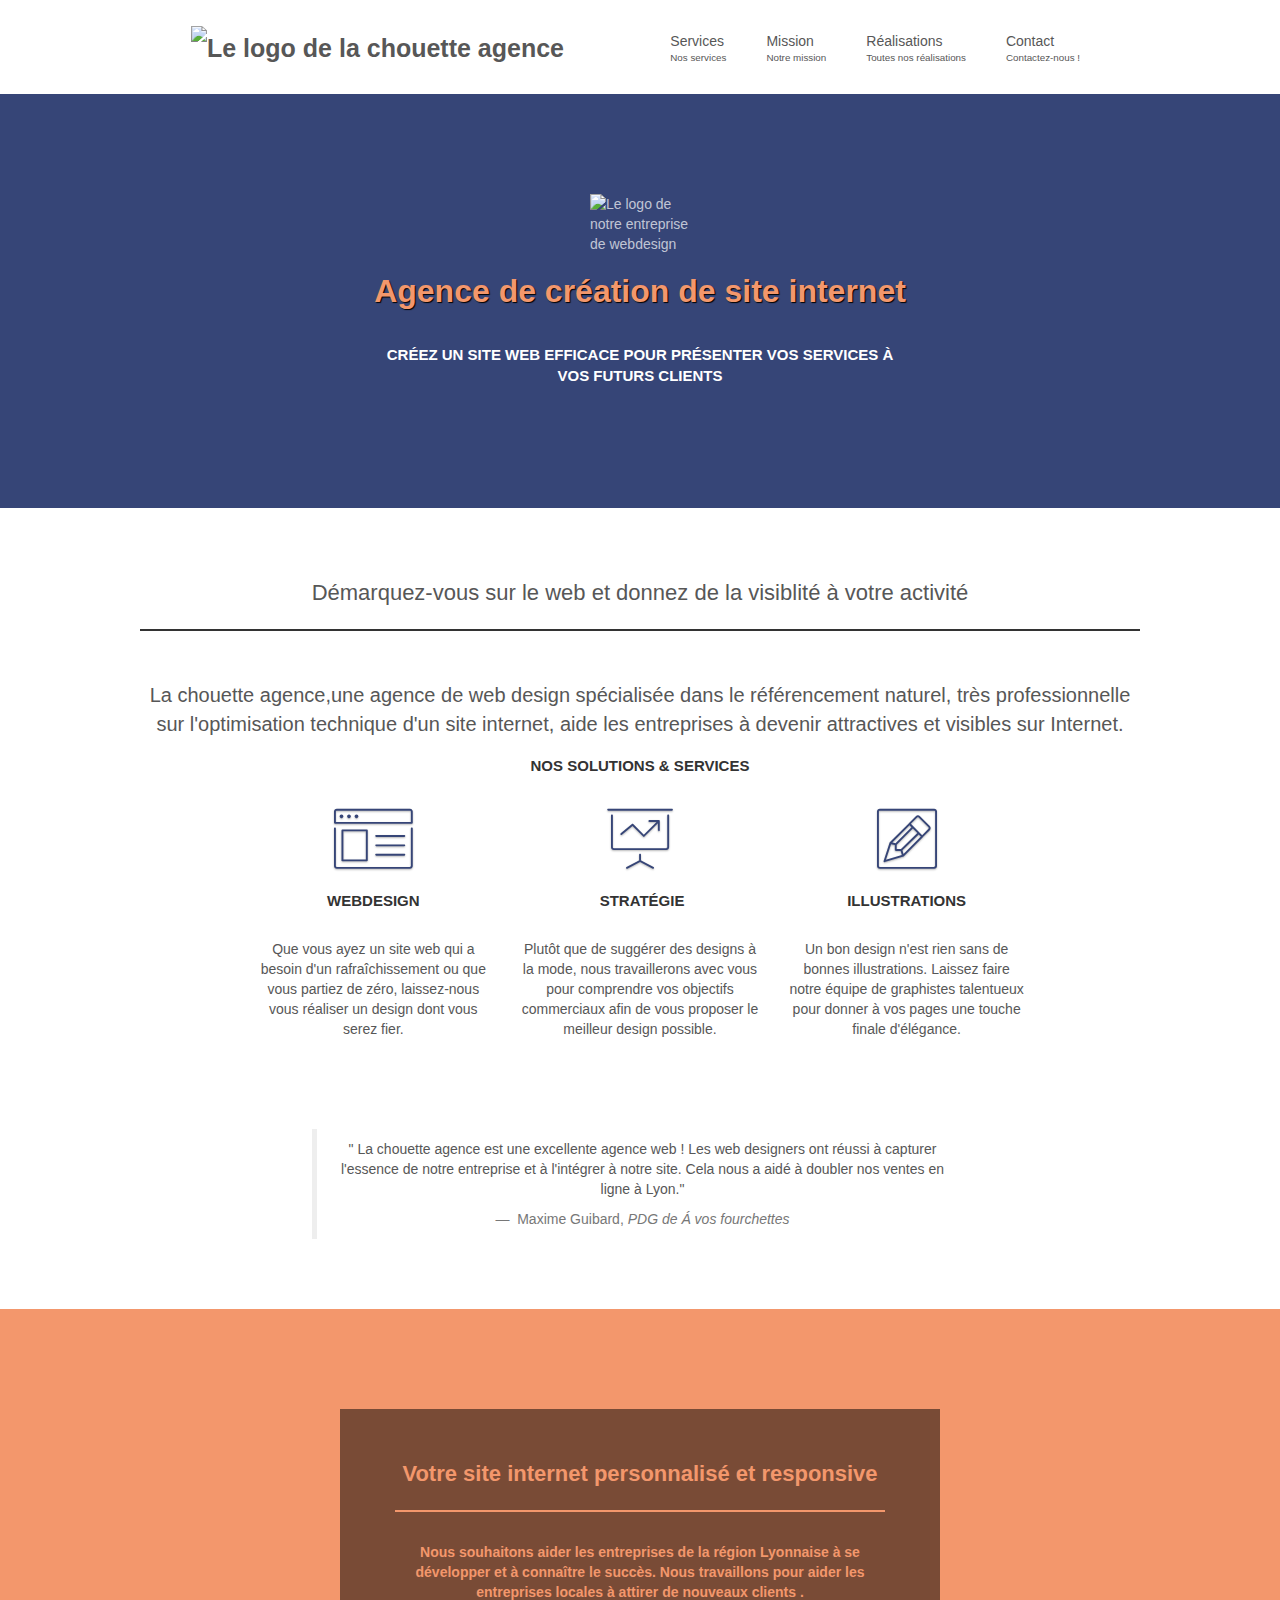
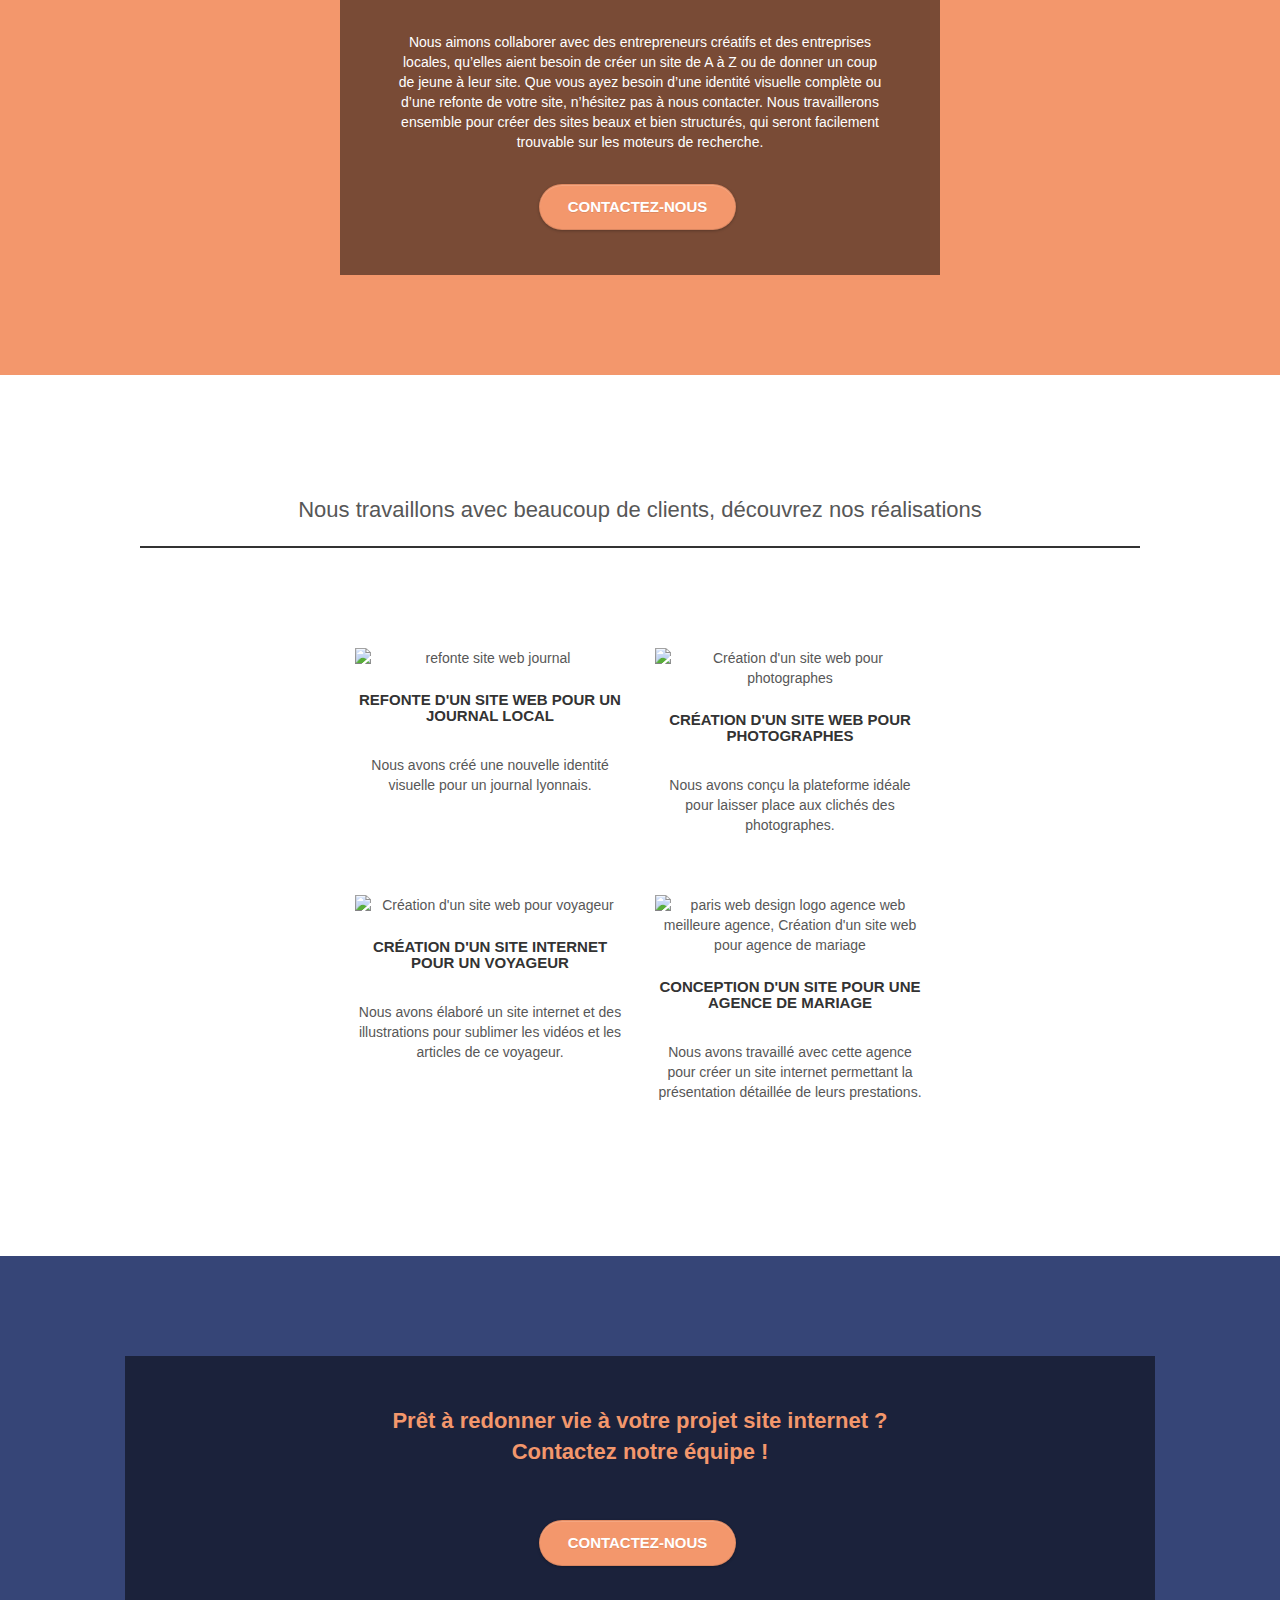
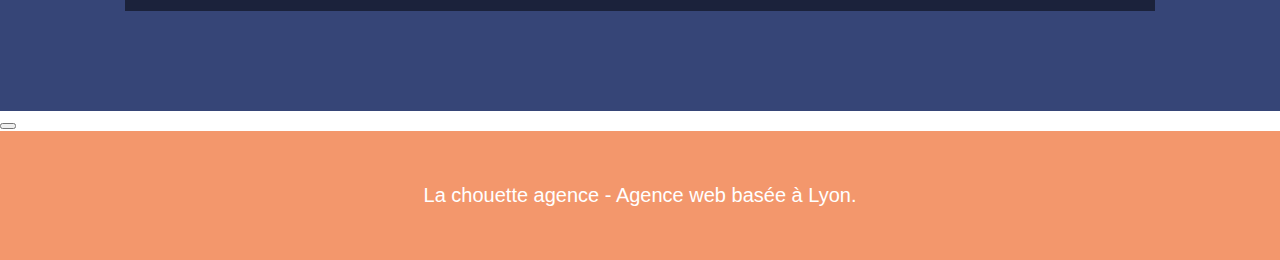
==== index.html @ d7f90625 "cache-controle" ====
<!doctype html>
<html lang="fr">

<head>
    <meta charset="utf-8">
    <meta name="keywords" lang="fr" content="agence webdesign Lyon, seo, entreprise web design, créateur, se démarquer, web design, création d'un site, référencer un site, agence web design, agence web à Lyon, référencement naturel, refonte, entreprise site internet, web designer Lyon, visibilité site web, être attractif, site internet, agence ux design lyon, agence ux, entreprise de web design lyon">
    <meta name="description" content="La chouette agence :Agence de web design à Lyon vous accompagne dans votre stratégie de Conception de site web repsonsive">
    <meta name="viewport" content="width=device-width, initial-scale=1.0, shrink-to-fit=no">
    <meta property="og:title" content="La chouette agence : Agence de web design à Lyon">
    <meta name="robots" content="index,follow">
    <meta name="Googlebot" content="index,follow">
    <meta name="google" content="nositelinkssearchbox">
    <meta http-equiv="last-modified" content="Sun, 10 Feb 2013 14:00:46 GMT " />
    <meta http-equiv="cache-control" content="Private" />
    <meta http-equiv="Expires" content="600" />

    <title>La chouette agence: agence digitale web et internet à Lyon</title>
    <link href="https://fonts.googleapis.com/css?family=Roboto:400,700&display=swap" rel="stylesheet">
    <link rel=”canonical” href="https://momod92.github.io/Chouette-Agence/">
    <link rel="shortcut icon" type="image/png" href="favicon.jpg">
    <link rel="stylesheet" type="text/css" href="./css/bootstrap.min.css">
    <link rel="stylesheet" type="text/css" href="./css/style.min.css">

    <!--<link rel="stylesheet" type="text/css" href="./css/font-awesome.min.css">-->

    <link rel="stylesheet" type="text/css" href="./css/et-line.min.css">


    <script src="https://kit.fontawesome.com/f785a36f23.js" crossorigin="anonymous"></script>
    <script src="./js/jquery-2.1.0.min.js" defer></script>
    <script src="./js/bootstrap.min.js" defer></script>
    <script src="./js/jquery.touchSwipe.min.js" defer></script>
    <script src="./js/blocs.min.js" defer></script>
    <script src="./js/gmaps.min.js" defer></script>





    <!-- Analytics -->

    <!-- Analytics END -->

</head>

<body>
    <!-- Principal conteneur -->
    <div class="page-container">

        <!-- HEADER -->

        <header class="container bloc bgc-white l-bloc bloc-sm">
            <nav class="navbar row">
                <div class="navbar-header">
                    <a class="navbar-brand" href="index.html"><img itemprop="logo" src="img/la-chouette-agence.webp" alt="Le logo de la chouette agence" height="40"></a>
                    <button id="nav-toggle" type="button" class="ui-navbar-toggle navbar-toggle" data-toggle="collapse" data-target=".navbar-1">
                            <span class="sr-only">Toggle navigation</span>
                            <span class="icon-bar"></span>
                            <span class="icon-bar"></span>
                            <span class="icon-bar"></span>
                        </button>
                </div>
                <div class="collapse navbar-collapse navbar-1 special-dropdown-nav">
                    <div id="nav-bar" class="site-navigation nav navbar-nav">
                        <a href="#bloc-2-services" title="Les prestations de notre entreprise de webdesign">
                            <div class="icone">
                                <i class="fas fa-project-diagram"></i>
                            </div>
                            <div class="texte">
                                Services
                                <span>Nos services</span>
                            </div>
                        </a>
                        <a href="#bloc-3-what-i-do" title="Notre principale Objectif">
                            <div class="icone">
                                <i class="fas fa-globe"></i>
                            </div>
                            <div class="texte">
                                Mission
                                <span>Notre mission</span>
                            </div>
                        </a>
                        <a href="#bloc-4-portfolio" title="Les compétences de la chouette agence">
                            <div class="icone">
                                <i class="fas fa-brush"></i>
                            </div>
                            <div class="texte">
                                Réalisations
                                <span>Toutes nos réalisations</span>
                            </div>
                        </a>
                        <a href="contact.html" title="Nous contactez">
                            <div class="icone">
                                <i class="fas fa-id-card"></i>
                            </div>
                            <div class="texte">
                                Contact
                                <span>Contactez-nous !</span>

                            </div>
                        </a>
                    </div>
                </div>
            </nav>
        </header>

        <!-- HEADER END -->

        <main>
            <!-- bloc-1-presentation -->
            <section class="bloc bgc-dark-slate-blue bg-banniere d-bloc bg-t-edge bloc-bg-texture texture-paper b-parallax" id="bloc-1-hero">
                <div class="container bloc-lg">
                    <div class="row tight-width-whitespace">
                        <div class="col-sm-12">
                            <img src="img/logo.webp" class="center-block image-resize-mode" width="100" alt="Le logo de notre entreprise de webdesign" />
                            <h1 class="text-center hero-bloc-text tc-white ">
                                Agence de création de site internet
                            </h1>
                            <div class="text-center">
                                <p class="cta-hero">créez un site web efficace pour présenter vos services à vos futurs clients</p>
                            </div>
                        </div>
                    </div>
                </div>
            </section>
            <!-- bloc-1-presentation END -->

            <!-- bloc-2-services -->
            <section class="bloc bgc-white l-bloc" id="bloc-2-services">
                <div class="container bloc-md">
                    <header class="row">
                        <div class="col-sm-12 text-center">
                            <h2 class="title title-fw">Démarquez-vous sur le web et donnez de la visiblité à votre activité</h2>
                            <p class="bloc-p-def">La chouette agence,une agence de web design spécialisée dans le référencement naturel, très professionnelle sur l'optimisation technique d'un site internet, aide les entreprises à devenir attractives et visibles sur Internet.</p>
                            <h3>Nos solutions & services</h3>
                        </div>
                    </header>

                    <div class="row voffset-lg med-width-whitespace">
                        <article class="col-sm-4">
                            <div class="text-center">
                                <span class="et-icon-browser sm-shadow icon-dark-slate-blue icons icon-lg"></span>
                            </div>
                            <h3 class="mg-md text-center">
                                webdesign
                            </h3>
                            <p class="text-center ">
                                Que vous ayez un site web qui a besoin d'un rafraîchissement ou que vous partiez de zéro, laissez-nous vous réaliser un design dont vous serez fier.
                            </p>
                        </article>
                        <article class="col-sm-4">
                            <div class="text-center">
                                <span class="et-icon-presentation sm-shadow icon-dark-slate-blue icons icon-lg"></span>
                            </div>
                            <h3 class="mg-md text-center">
                                &nbsp;Stratégie
                            </h3>
                            <p class="text-center ">
                                Plutôt que de suggérer des designs à la mode, nous travaillerons avec vous pour comprendre vos objectifs commerciaux afin de vous proposer le meilleur design possible.<br>
                            </p>
                        </article>
                        <article class="col-sm-4">
                            <div class="text-center">
                                <span class="et-icon-edit sm-shadow icon-dark-slate-blue icons icon-lg"></span>
                            </div>
                            <h3 class="mg-md text-center">
                                Illustrations
                            </h3>
                            <p class="text-center ">
                                Un bon design n'est rien sans de bonnes illustrations. Laissez faire notre équipe de graphistes talentueux pour donner à vos pages une touche finale d'élégance.
                            </p>
                        </article>
                    </div>
                    <div class="row voffset-lg voffset">
                        <div class="col-xs-12 col-md-8 col-md-offset-2 text-center">
                            <blockquote class="blockquote">
                                <p>" La chouette agence est une excellente agence web ! Les web designers ont réussi à capturer l'essence de notre entreprise et à l'intégrer à notre site. Cela nous a aidé à doubler nos ventes en ligne à Lyon."</p>
                                <footer class="blockquote-footer">
                                    Maxime Guibard, <cite>PDG de Á vos fourchettes</cite>
                                </footer>
                            </blockquote>
                        </div>
                    </div>
                </div>
            </section>
            <!-- bloc-2-services END -->

            <!-- bloc-3-what-i-do -->
            <section class="bloc tc-white bgc-atomic-tangerine bg-presentation d-bloc bloc-bg-texture texture-paper b-parallax" id="bloc-3-what-i-do">
                <div class="container bloc-lg">
                    <div class="row tight-width-whitespace black-background">
                        <div class="col-sm-12">
                            <h2 class="mg-md text-center tc-white title title-fb">
                                Votre site internet personnalisé et responsive
                            </h2>
                            <p class="mg-md text-center tc-white">
                                Nous souhaitons aider les entreprises de la région Lyonnaise à se développer et à connaître le succès. Nous travaillons pour aider les entreprises locales à attirer de nouveaux clients .<br>
                            </p>
                            <p class="text-center white">
                                Nous aimons collaborer avec des entrepreneurs créatifs et des entreprises locales, qu’elles aient besoin de créer un site de A à Z ou de donner un coup de jeune à leur site. Que vous ayez besoin d’une identité visuelle complète ou d’une refonte de votre
                                site, n’hésitez pas à nous contacter. Nous travaillerons ensemble pour créer des sites beaux et bien structurés, qui seront facilement trouvable sur les moteurs de recherche.
                            </p>
                            <div class="text-center">
                                <a href="contact.html" class="btn btn-lg btn-clean btn-rd cta-hero btn-atomic-tangerine">Contactez-nous</a>
                            </div>
                        </div>
                    </div>
                </div>
            </section>
            <!-- bloc-3-what-i-do END -->

            <!-- bloc-4-portfolio -->
            <section class="bloc bgc-white bg-lines-h2-bg bg-repeat l-bloc" id="bloc-4-portfolio">
                <div class="container bloc-lg">
                    <header class="row">
                        <div class=" col-sm-12 text-center">
                            <h2 class="title title-fw">Nous travaillons avec beaucoup de clients, découvrez nos réalisations</h2>
                        </div>
                    </header>
                    <div class="row tight-width-whitespace portfolio-row">
                        <div class="col-sm-6">
                            <a href="#" data-lightbox="img/site-pour-un-journal-local.webp" data-gallery-id="gallery-1" data-caption="Refonte d'un site web pour un journal local" data-frame="snapshot-lb"><img src="img/site-pour-un-journal-local.webp" alt="refonte site web journal" class="img-responsive portfolio-thumb" /></a>
                            <h3 class="mg-md text-center">
                                Refonte d'un site web pour un journal local
                            </h3>
                            <p class="text-center">
                                Nous avons créé une nouvelle identité visuelle pour un journal lyonnais.
                            </p>
                        </div>
                        <div class="col-sm-6">
                            <a href="#" data-lightbox="img/site-pour-photographes.webp" data-gallery-id="gallery-1" data-caption="Création d'un site web pour photographes" data-frame="snapshot-lb"><img src="img/site-pour-photographes.webp" class="img-responsive portfolio-thumb" alt="Création d'un site web pour photographes" /></a>
                            <h3 class="mg-md text-center">
                                Création d'un site web pour photographes
                            </h3>
                            <p class="text-center">
                                Nous avons conçu la plateforme idéale pour laisser place aux clichés des photographes.
                            </p>
                        </div>
                    </div>
                    <div class="row tight-width-whitespace portfolio-row">
                        <div class="col-sm-6">
                            <a href="#" data-lightbox="img/site-pour-voyageur.webp" data-gallery-id="gallery-1" data-caption="Création d'un site internet pour un voyageur" data-frame="snapshot-lb"><img src="img/site-pour-voyageur.webp" class="img-responsive portfolio-thumb" alt="Création d'un site web pour voyageur" /></a>
                            <h3 class="mg-md text-center">
                                Création d'un site internet pour un voyageur
                            </h3>
                            <p class="text-center">
                                Nous avons élaboré un site internet et des illustrations pour sublimer les vidéos et les articles de ce voyageur.
                            </p>
                        </div>
                        <div class="col-sm-6">
                            <a href="#" data-lightbox="img/site-pour-une-agence-de-mariage.webp" data-gallery-id="gallery-1" data-caption="Conception d'un site pour une agence de mariage" data-frame="snapshot-lb"><img src="img/site-pour-une-agence-de-mariage.webp" class="img-responsive portfolio-thumb" alt="paris web design logo agence web meilleure agence, Création d'un site web pour agence de mariage" /></a>
                            <h3 class="mg-md text-center">
                                Conception d'un site pour une agence de mariage
                            </h3>
                            <p class="text-center">
                                Nous avons travaillé avec cette agence pour créer un site internet permettant la présentation détaillée de leurs prestations.
                            </p>
                        </div>
                    </div>
                </div>
            </section>
            <!-- bloc-4-portfolio END -->

            <!-- bloc-5-cta -->
            <section class="bloc bgc-dark-slate-blue bg-banniere d-bloc bloc-bg-texture texture-paper" id="bloc-5-cta">
                <div class="container bloc-lg">
                    <div class="row black-background">
                        <h2 class="mg-md text-center tc-white">
                            Prêt à redonner vie à votre projet site internet ?<br>Contactez notre équipe !
                        </h2>
                        <div class="col-sm-12 text-center">
                            <a href="contact.html" class="btn btn-atomic-tangerine btn-clean btn-rd btn-lg cta-hero">Contactez-nous</a>
                        </div>
                    </div>
                </div>
            </section>
            <!-- bloc-5-cta END -->

        </main>
        <!-- ScrollToTop Button -->
        <button aria-label="Top">
            <a class="bloc-button btn btn-d scrollToTop" onclick="scrollToTarget('1')"><span class="fa fa-chevron-up"></span></a>
        </button>
        <!-- ScrollToTop Button END-->
        <!-- Footer - bloc-8 -->

        <footer class="bloc bgc-atomic-tangerine d-bloc" id="footer">
            <div class="container bloc-sm ">
                <div class="row ">
                    <div class="col-sm-12">
                        <p class="text-center title-ft white">
                            La chouette agence - Agence web basée à Lyon.<br>
                        </p>
                        <div class="row row-no-gutters social">
                            <div class="col-xs-3">
                                <div class="text-center">
                                    <a class="social" href="index.html"><span class="fa fa-twitter icon-md"></span></a>
                                </div>
                            </div>
                            <div class="col-xs-3">
                                <div class="text-center">
                                    <a class="social" href="index.html"><span class="fa fa-facebook icon-md"></span></a>
                                </div>
                            </div>
                            <div class="col-xs-3">
                                <div class="text-center">
                                    <a class="social" href="index.html"><span class="fa fa-dribbble icon-md"></span></a>
                                </div>
                            </div>
                            <div class="col-xs-3">
                                <div class="text-center">
                                    <a class="social" href="index.html"><span class="fa fa-instagram icon-md"></span></a>
                                </div>
                            </div>
                        </div>
                    </div>
                </div>
            </div>
        </footer>
        <!-- Footer - bloc-8 END -->

    </div>
    <!-- Principal conteneur END -->
</body>

</html>
---- css/style.min.css ----
@font-face {
    font-family: et-line;
    src: url(fonts/et-line.eot);
    src: url(fonts/et-line.eot?#iefix) format('embedded-opentype'), url(fonts/et-line.woff) format('woff'), url(fonts/et-line.ttf) format('truetype'), url(fonts/et-line.svg#et-line) format('svg');
    font-weight: 400;
    font-style: normal;
    font-display: swap;
}

.et-icon-browser,
.et-icon-presentation,
.et-icon-edit {
    font-family: et-line;
    font-style: normal;
    font-weight: 400;
    font-variant: normal;
    text-transform: none;
    line-height: 1;
    -webkit-font-smoothing: antialiased;
    -moz-osx-font-smoothing: grayscale;
    display: inline-block
}

.et-icon-browser:before {
    content: "\e00c"
}

.et-icon-presentation:before {
    content: "\e00e"
}

.et-icon-edit:before {
    content: "\e01c"
}

body {
    margin: 0;
    padding: 0;
    background: #FFF;
    overflow-x: hidden;
    -webkit-font-smoothing: antialiased;
    -moz-osx-font-smoothing: grayscale
}

a,
button {
    transition: all .3s ease-in-out;
    outline: none!important
}

a:hover {
    text-decoration: none;
    cursor: pointer
}

#nav-bar {
    display: flex;
    flex-wrap: wrap
}

#nav-bar a {
    display: flex;
    flex: 1 0 auto;
    padding: 10px;
    color: #000
}

#nav-bar a:hover {
    border-bottom: 2px solid #000;
    color: #FFF
}

.icone {
    font-size: 1.2em;
    align-self: flex-start
}

.texte {
    margin: 0 10px
}

.texte span {
    display: block;
    font-size: .7em
}

#page-loading-blocs-notifaction {
    position: fixed;
    top: 0;
    bottom: 0;
    width: 100%;
    z-index: 100000;
    background: #fff url("img/pageload-spinner.gif") no-repeat center center
}

.bloc {
    width: 100%;
    clear: both;
    background: 50% 50% no-repeat;
    padding: 0 50px;
    -webkit-background-size: cover;
    -moz-background-size: cover;
    -o-background-size: cover;
    background-size: cover;
    position: relative
}

.bloc .container {
    padding-left: 0;
    padding-right: 0
}

.bloc-lg {
    padding: 100px 50px
}

.bloc-md {
    padding: 50px
}

.bloc-sm {
    padding: 20px 50px
}

.bg-center,
.bg-l-edge,
.bg-r-edge,
.bg-t-edge,
.bg-b-edge,
.bg-tl-edge,
.bg-bl-edge,
.bg-tr-edge,
.bg-br-edge,
.bg-repeat {
    -webkit-background-size: auto!important;
    -moz-background-size: auto!important;
    -o-background-size: auto!important;
    background-size: auto!important
}

.bg-repeat {
    background: repeat
}

.bg-t-edge {
    background: top no-repeat
}

.bloc-bg-texture::before {
    content: "";
    background-size: 2px 2px;
    position: absolute;
    top: 0;
    bottom: 0;
    left: 0;
    right: 0
}

.texture-paper::before {
    background: url("../img/texture-paper.webp");
    background-size: 280px 280px
}

.b-parallax {
    background-attachment: fixed
}

.d-bloc {
    color: rgba(255, 255, 255, .7)
}

.d-bloc button:hover {
    color: rgba(255, 255, 255, .9)
}

.d-bloc .icon-round,
.d-bloc .icon-square,
.d-bloc .icon-rounded,
.d-bloc .icon-semi-rounded-a,
.d-bloc .icon-semi-rounded-b {
    border-color: rgba(255, 255, 255, .9)
}

.d-bloc .divider-h span {
    border-color: rgba(255, 255, 255, .2)
}

.d-bloc .a-btn,
.d-bloc .navbar a,
.d-bloc .navbar-brand,
.d-bloc a .icon-sm,
.d-bloc a .icon-md,
.d-bloc a .icon-lg,
.d-bloc a .icon-xl,
.d-bloc h1 a,
.d-bloc h2 a,
.d-bloc h3 a,
.d-bloc h4 a,
.d-bloc h5 a,
.d-bloc h6 a,
.d-bloc p a {
    color: rgba(255, 255, 255, .6)
}

.d-bloc .a-btn:hover,
.d-bloc .navbar a:hover,
.d-bloc .navbar-brand:hover,
.d-bloc a:hover .icon-sm,
.d-bloc a:hover .icon-md,
.d-bloc a:hover .icon-lg,
.d-bloc a:hover .icon-xl,
.d-bloc h1 a:hover,
.d-bloc h2 a:hover,
.d-bloc h3 a:hover,
.d-bloc h4 a:hover,
.d-bloc h5 a:hover,
.d-bloc h6 a:hover,
.d-bloc p a:hover {
    color: rgba(255, 255, 255, 1)
}

.d-bloc .navbar-toggle .icon-bar {
    background: rgba(255, 255, 255, 1)
}

.d-bloc .btn-wire,
.d-bloc .btn-wire:hover {
    color: rgba(255, 255, 255, 1);
    border-color: rgba(255, 255, 255, 1)
}

.d-bloc .panel {
    color: rgba(0, 0, 0, .5)
}

.d-bloc .panel button:hover {
    color: rgba(0, 0, 0, .7)
}

.d-bloc .panel icon {
    border-color: rgba(0, 0, 0, .7)
}

.d-bloc .panel .divider-h span {
    border-color: rgba(0, 0, 0, .1)
}

.d-bloc .panel .a-btn {
    color: rgba(0, 0, 0, .6)
}

.d-bloc .panel .a-btn:hover {
    color: rgba(0, 0, 0, 1)
}

.d-bloc .panel .btn-wire,
.d-bloc .panel .btn-wire:hover {
    color: rgba(0, 0, 0, .7);
    border-color: rgba(0, 0, 0, .3)
}

.d-bloc .panel,
.l-bloc {
    color: rgba(0, 0, 0, .5)
}

.d-bloc .panel button:hover,
.l-bloc button:hover {
    color: rgba(0, 0, 0, .7)
}

.l-bloc .icon-round,
.l-bloc .icon-square,
.l-bloc .icon-rounded,
.l-bloc .icon-semi-rounded-a,
.l-bloc .icon-semi-rounded-b {
    border-color: rgba(0, 0, 0, .7)
}

.d-bloc .panel .divider-h span,
.l-bloc .divider-h span {
    border-color: rgba(0, 0, 0, .1)
}

.d-bloc .panel .a-btn,
.l-bloc .a-btn,
.l-bloc .navbar a,
.l-bloc .navbar-brand,
.l-bloc a .icon-sm,
.l-bloc a .icon-md,
.l-bloc a .icon-lg,
.l-bloc a .icon-xl,
.l-bloc h1 a,
.l-bloc h2 a,
.l-bloc h3 a,
.l-bloc h4 a,
.l-bloc h5 a,
.l-bloc h6 a,
.l-bloc p a {
    color: rgba(0, 0, 0, .6)
}

.d-bloc .panel .a-btn:hover,
.l-bloc .a-btn:hover,
.l-bloc .navbar a:hover,
.l-bloc .navbar-brand:hover,
.l-bloc a:hover .icon-sm,
.l-bloc a:hover .icon-md,
.l-bloc a:hover .icon-lg,
.l-bloc a:hover .icon-xl,
.l-bloc h1 a:hover,
.l-bloc h2 a:hover,
.l-bloc h3 a:hover,
.l-bloc h4 a:hover,
.l-bloc h5 a:hover,
.l-bloc h6 a:hover,
.l-bloc p a:hover {
    color: rgba(0, 0, 0, 1)
}

.l-bloc .navbar-toggle .icon-bar {
    color: rgba(0, 0, 0, .6)
}

.d-bloc .panel .btn-wire,
.d-bloc .panel .btn-wire:hover,
.l-bloc .btn-wire,
.l-bloc .btn-wire:hover {
    color: rgba(0, 0, 0, .7);
    border-color: rgba(0, 0, 0, .3)
}

.voffset {
    margin-top: 30px
}

.voffset-lg {
    margin-top: 80px
}

.row-no-gutters {
    margin-right: 0;
    margin-left: 0
}

.row.row-no-gutters>[class^="col-"],
.row.row-no-gutters>[class*=" col-"] {
    padding-right: 0;
    padding-left: 0
}

#bloc-1-hero h1 {
    font-size: 32px
}

.navbar {
    margin-bottom: 0;
    z-index: 1
}

.navbar-brand {
    height: auto;
    padding: 3px 15px;
    font-size: 25px;
    font-weight: normal;
    font-weight: 600;
    line-height: 44px
}

.navbar-brand img {
    max-height: 200px;
    margin: 0 5px 0 0;
    display: inline
}

.navbar-brand img[src$=svg] {
    min-width: 100px
}

.nav-center .navbar-brand img {
    margin: 0
}

.navbar .nav {
    padding-top: 2px;
    margin-right: -16px;
    float: right;
    z-index: 1;
    display: flex;
    justify-content: space-between
}

.navbar-nav {
    margin: 0
}

.navbar-nav .open .dropdown-menu>a {
    text-align: inherit
}

.navbar-toggle {
    margin: 10px 10px 0 0;
    border: 0
}

.navbar-toggle:hover {
    background: transparent!important
}

.navbar-toggle .icon-bar {
    background-color: rgba(0, 0, 0, .5);
    width: 26px
}

.nav-invert .navbar .nav {
    float: left
}

.nav-invert .navbar-header,
.nav-invert .navbar-brand {
    float: right;
    position: relative;
    z-index: 2
}

.title-fw {
    border-bottom: 2px solid #333
}

.title {
    padding-bottom: 20px;
    margin-bottom: 50px
}

.bloc-p-def,
.activities,
.title-ft,
.contact {
    font-size: 20px
}

.title-ft {
    margin: 30px
}

.title-fb {
    border-bottom: 2px solid #f3976c!important
}

@media(min-width:768px) {
    .site-navigation {
        position: absolute;
        top: 50%;
        right: 20px;
        transform: translate(0, -50%);
        -webkit-transform: translateY(-50%)
    }
    .nav .dropdown-menu a,
    .nav .dropdown-menu a:hover {
        color: #484848
    }
    .nav-invert .site-navigation {
        left: 0;
        right: 0
    }
    .nav-center {
        text-align: center
    }
    .nav-center .navbar-header {
        width: 100%
    }
    .nav-center .navbar-header,
    .nav-center .navbar-brand,
    .nav-center .nav>a {
        float: none;
        display: inline-block
    }
    .nav-center .site-navigation {
        position: relative;
        width: 100%;
        right: 0;
        margin-right: 0;
        margin-top: 20px
    }
    .nav-center.mini-nav .navbar-toggle {
        float: none;
        margin: 10px auto 0
    }
}

.nav.dropdown a {
    background: none!important;
    display: block;
    padding: 14px 15px
}

nav .caret {
    margin: 0 5px
}

.dropdown-menu .dropdown-menu {
    top: -8px;
    left: 100%
}

.dropdown-menu .dropmenu-flow-right {
    top: 100%;
    left: 0;
    margin-left: -1px;
    border-top-left-radius: 0;
    border-top-right-radius: 0
}

.dropdown-menu .dropdown span {
    border: 4px solid black;
    border-top-color: transparent;
    border-right-color: transparent;
    border-bottom-color: transparent;
    margin: 6px -5px 0 0!important;
    float: right
}

.mg-md {
    margin-top: 10px;
    margin-bottom: 30px;
    font-weight: bold
}

.mg-lg {
    margin-top: 10px;
    margin-bottom: 40px;
    font-size: 19px
}

.btn {
    margin: 0 5px 5px 0
}

.btn.pull-right {
    margin: 0 0 5px 5px
}

.btn-d,
.btn-d:hover,
.btn-d:focus {
    color: #FFF;
    background: rgba(0, 0, 0, .3)
}

button {
    outline: none!important
}

.btn-rd {
    border-radius: 40px
}

.btn-clean {
    border: 1px solid rgba(0, 0, 0, .08);
    border-bottom-color: rgba(0, 0, 0, .1);
    text-shadow: 0 1px 0 rgba(0, 0, 1, .1);
    box-shadow: 0 1px 3px rgba(0, 0, 1, .25), inset 0 1px 0 0 rgba(255, 255, 255, .15)
}

.icon-md {
    font-size: 30px!important
}

.icon-lg {
    font-size: 60px!important
}

.sm-shadow {
    text-shadow: 0 1px 2px rgba(0, 0, 0, .3)
}

.panel-sq,
.panel-sq .panel-heading,
.panel-sq .panel-footer {
    border-radius: 0
}

.panel-rd {
    border-radius: 30px
}

.panel-rd .panel-heading {
    border-radius: 29px 29px 0 0
}

.panel-rd .panel-footer {
    border-radius: 0 0 29px 29px
}

.form-control {
    border-color: rgba(0, 0, 0, .1);
    box-shadow: none
}

.scrollToTop {
    width: 40px;
    height: 40px;
    position: fixed;
    bottom: 20px;
    right: 20px;
    opacity: 0;
    z-index: 500;
    transition: all .3s ease-in-out
}

.scrollToTop span {
    margin-top: 6px
}

.showScrollTop {
    font-size: 14px;
    opacity: 1
}

a[data-lightbox] {
    position: relative;
    display: block;
    text-align: center
}

a[data-lightbox]:hover::before {
    content: "+";
    font-family: "HelveticaNeue-Light", "Helvetica Neue Light", "Helvetica Neue", Helvetica, Arial;
    font-size: 32px;
    width: 50px;
    height: 50px;
    margin-left: -25px;
    border-radius: 50%;
    background: rgba(0, 0, 0, .6);
    color: #FFF;
    font-weight: 100;
    z-index: 1;
    position: absolute;
    top: 50%;
    transform: translateY(-50%);
    -webkit-transform: translateY(-50%)
}

a[data-lightbox]:hover img {
    opacity: .6;
    -webkit-animation-fill-mode: none;
    animation-fill-mode: none
}

#lightbox-modal {
    display: flex;
    align-items: center
}

#lightbox-modal .modal-dialog {
    width: 90%;
    max-width: 900px;
    margin: 0 auto 0
}

#lightbox-modal .modal-dialog img {
    max-height: 90vh;
    margin: 0 auto
}

.lightbox-caption {
    padding: 20px;
    color: #FFF;
    background: rgba(0, 0, 0, .5);
    position: absolute;
    left: 15px;
    right: 15px;
    bottom: 5px
}

.close-lightbox {
    color: #FFF;
    font-size: 30px;
    position: absolute;
    top: 20px;
    right: 20px;
    z-index: 20;
    background: rgba(0, 0, 0, .5);
    border: 0;
    line-height: 30px;
    padding: 0 9px 5px;
    opacity: .3
}

.close-lightbox:hover,
.next-lightbox:hover,
.prev-lightbox:hover {
    opacity: 1.0;
    color: #FFF
}

.next-lightbox,
.prev-lightbox {
    font-size: 20px;
    color: rgba(255, 255, 255, .9);
    background: rgba(0, 0, 0, .5);
    transition: all .2s ease-in-out;
    position: absolute;
    top: 45%;
    z-index: 1;
    opacity: .4
}

.next-lightbox {
    padding: 6px 8px 1px 13px;
    right: 25px
}

.prev-lightbox {
    padding: 6px 13px 1px 10px;
    left: 25px
}

.snapshot-lb .modal-body {
    padding-bottom: 45px
}

.snapshot-lb .lightbox-caption {
    padding: 0;
    color: rgba(0, 0, 0, .5);
    background: 0
}

h1,
h2,
h3,
h4,
h5,
h6,
p,
label,
.btn,
a {
    font-family: "helvetica";
    font-weight: 400;
    color: #575757!important
}

.container {
    max-width: 1000px
}

.hero-bloc-text {
    font-size: 40px;
    font-weight: bold;
    text-shadow: 1px 1px 1px black
}

.hero-bloc-text-sub {
    font-size: 36px
}

.text-center {
    text-align: center
}

.statement-bloc-text {
    line-height: 26px;
    font-style: italic;
    font-size: 20px;
    text-align: center;
    font-weight: lighter;
    max-width: 520px;
    margin: auto auto auto auto
}

p {
    font-size: 1.4rem
}

.tight-width-whitespace {
    max-width: 600px;
    margin: auto auto auto auto
}

.h1 {
    font-size: 20px;
    font-family: "Open Sans"
}

.cta-hero {
    margin-top: 22px;
    color: #fff!important;
    text-transform: uppercase;
    padding: 12px 28px 12px 28px;
    font-size: 15px;
    font-weight: 700
}

.social {
    max-width: 400px;
    margin: auto auto auto auto
}

h2 {
    font-size: 22px;
    line-height: 1.4em
}

h3 {
    font-size: 15px;
    text-transform: uppercase;
    font-weight: 700;
    color: #333!important
}

.med-width-whitespace {
    max-width: 800px;
    margin: auto auto auto auto;
    box-shadow: 0 0 0 #000
}

h1 {
    color: #333!important
}

h4 {
    color: #333!important
}

.icons {
    margin-bottom: 14px;
    margin-top: 24px
}

.white {
    color: #fff!important
}

.portfolio-thumb {
    margin-bottom: 24px
}

.portfolio-row {
    margin-bottom: 44px;
    margin-top: 50px
}

.avatar {
    box-shadow: 0 4px 9px rgba(0, 0, 0, 0.3)
}

.black-background {
    background: rgba(0, 0, 0, 0.5);
    padding: 40px 40px 40px 40px
}

.bold-link {
    font-weight: 900;
    text-decoration: underline!important
}

.bgc-white {
    background-color: #fff
}

.bgc-dark-slate-blue {
    background-color: #364577
}

.bgc-atomic-tangerine {
    background-color: #f3976c
}

.tc-white {
    color: #f3976c!important
}

.btn-atomic-tangerine {
    background: #f3976c;
    color: #fff!important
}

.btn-atomic-tangerine:hover {
    background: #c27956!important;
    color: #fff!important
}

.ltc-white {
    color: #fff!important
}

.ltc-white:hover {
    color: #ccc!important
}

.ltc-atomic-tangerine {
    color: #f3976c!important
}

.ltc-atomic-tangerine:hover {
    color: #c27956!important
}

.icon-dark-slate-blue {
    color: #364577!important;
    border-color: #364577!important
}

.bg-banniere {
    background-image: url("../img/la-chouette-agence-banniere.webp")
}

.bg-presentation {
    background-image: url("../img/image-de-presentation.webp")
}

@media(max-width:1024px) {
    .bloc {
        padding-left: 20px;
        padding-right: 20px
    }
    .bloc.full-width-bloc,
    .bloc-tile-2.full-width-bloc .container,
    .bloc-tile-3.full-width-bloc .container,
    .bloc-tile-4.full-width-bloc .container {
        padding-left: 0;
        padding-right: 0
    }
}

@media(max-width:992px) and (min-width:768px) {
    .navbar .nav {
        max-width: 80%
    }
    .nav-center.navbar .nav {
        max-width: 100%
    }
}

@media only screen and (min-device-width:768px) and (max-device-width:1024px) and (orientation:landscape) {
    .b-parallax {
        background-attachment: scroll
    }
}

@media only screen and (min-device-width:1024px) and (max-device-width:1366px) and (-webkit-min-device-pixel-ratio:1.5) {
    .b-parallax {
        background-attachment: scroll
    }
}

@media(max-width:991px) {
    .container {
        width: 100%
    }
    .b-parallax {
        background-attachment: scroll
    }
    .page-container,
    #hero-bloc {
        overflow-x: hidden;
        position: relative
    }
    .bloc {
        padding-left: constant(safe-area-inset-left);
        padding-right: constant(safe-area-inset-right)
    }
    .bloc-group,
    .bloc-group .bloc {
        display: block;
        width: 100%
    }
    .bloc-fill-screen .fill-bloc-top-edge,
    .bloc-fill-screen .fill-bloc-bottom-edge {
        padding: 0 20px;
        padding-left: constant(safe-area-inset-left);
        padding-right: constant(safe-area-inset-right)
    }
}

@media(max-width:767px) {
    .page-container {
        overflow-x: hidden;
        position: relative
    }
    h1,
    h2,
    h3,
    h4,
    h5,
    h6,
    p,
    #disqus_thread {
        padding-left: 10px!important;
        padding-right: 10px!important
    }
    .b-parallax {
        background-attachment: scroll
    }
    .navbar .nav {
        padding-top: 0;
        border-top: 1px solid rgba(0, 0, 0, .2);
        float: none!important
    }
    .navbar.row {
        margin-left: 0;
        margin-right: 0
    }
    .site-navigation {
        position: inherit;
        transform: none;
        -webkit-transform: none;
        -ms-transform: none
    }
    .dropdown .dropdown a .caret {
        float: none;
        margin: 5px 0 0 10px!important;
        border: 4px solid black;
        border-bottom-color: transparent;
        border-right-color: transparent;
        border-left-color: transparent
    }
    #hero-bloc .navbar .nav {
        background: rgba(0, 0, 0, .8)
    }
    #hero-bloc .navbar .nav a {
        color: rgba(255, 255, 255, .6)
    }
    .hero {
        padding: 50px 0
    }
    .hero-nav {
        left: -1px;
        right: -1px
    }
    .navbar-collapse {
        padding: 0;
        overflow-x: hidden;
        -webkit-box-shadow: none;
        box-shadow: none
    }
    .navbar-brand img {
        max-height: 40px;
        width: auto
    }
    .nav-invert .navbar-header {
        float: none;
        width: 100%
    }
    .nav-invert .navbar-toggle {
        float: left;
        margin-left: 10px
    }
    .bloc {
        padding-left: 0;
        padding-right: 0
    }
    .bloc-xxl,
    .bloc-xl,
    .bloc-lg {
        padding: 40px 0
    }
    .bloc-sm,
    .bloc-md {
        padding-left: 0;
        padding-right: 0
    }
    .bloc-tile-2 .container,
    .bloc-tile-3 .container,
    .bloc-tile-4 .container,
    .bloc-fill-screen .fill-bloc-top-edge,
    .bloc-fill-screen .fill-bloc-bottom-edge {
        padding-left: 0;
        padding-right: 0
    }
    .a-block {
        padding: 0 10px
    }
    .btn-dwn {
        display: none
    }
    .voffset {
        margin-top: 5px
    }
    .voffset-md {
        margin-top: 20px
    }
    .voffset-lg {
        margin-top: 30px
    }
    form {
        padding: 5px
    }
    .close-lightbox {
        display: inline-block
    }
    .blocsapp-device-iphone5 {
        background-size: 216px 425px;
        padding-top: 60px;
        width: 216px;
        height: 425px
    }
    .blocsapp-device-iphone5 img {
        width: 180px;
        height: 320px
    }
}

@media(max-width:400px) {
    .bloc {
        padding-left: 0;
        padding-right: 0
    }
}

@media(max-width:767px) {
    .bloc-mob-center-text {
        text-align: center
    }
}
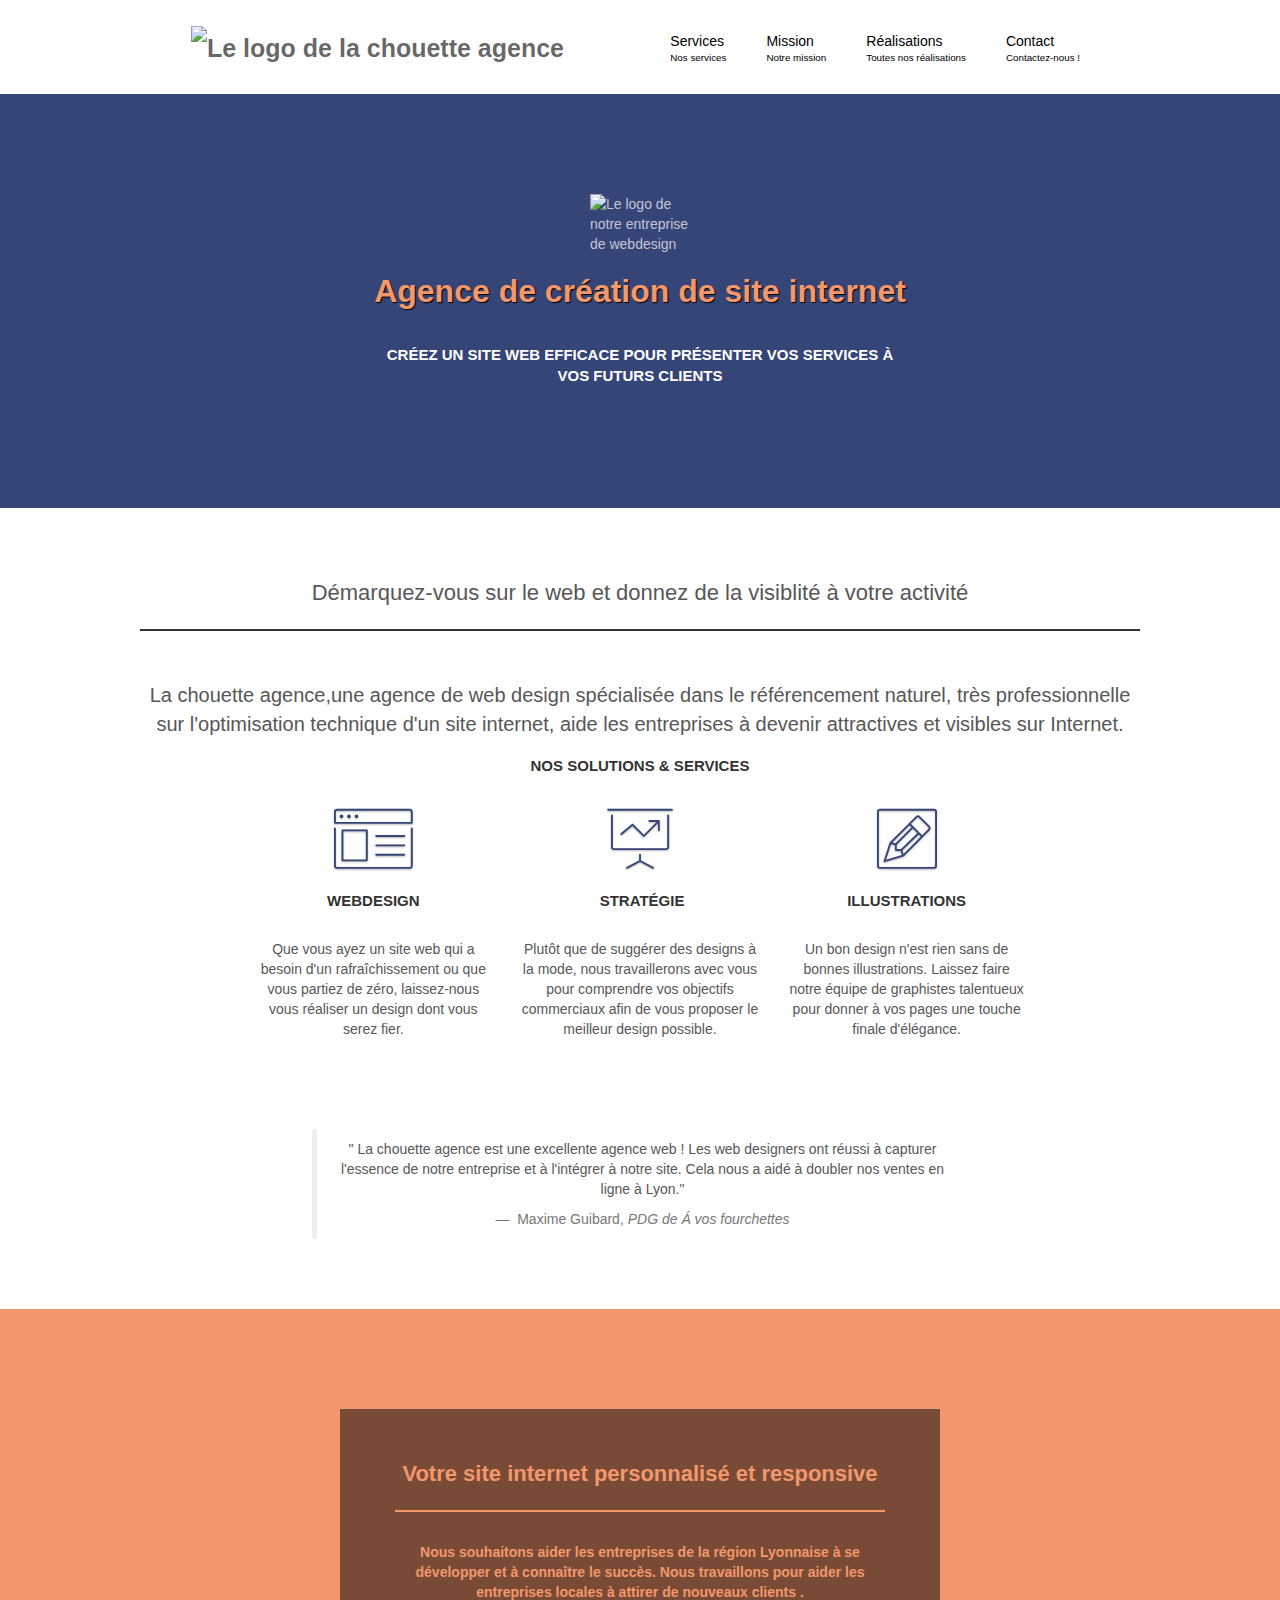
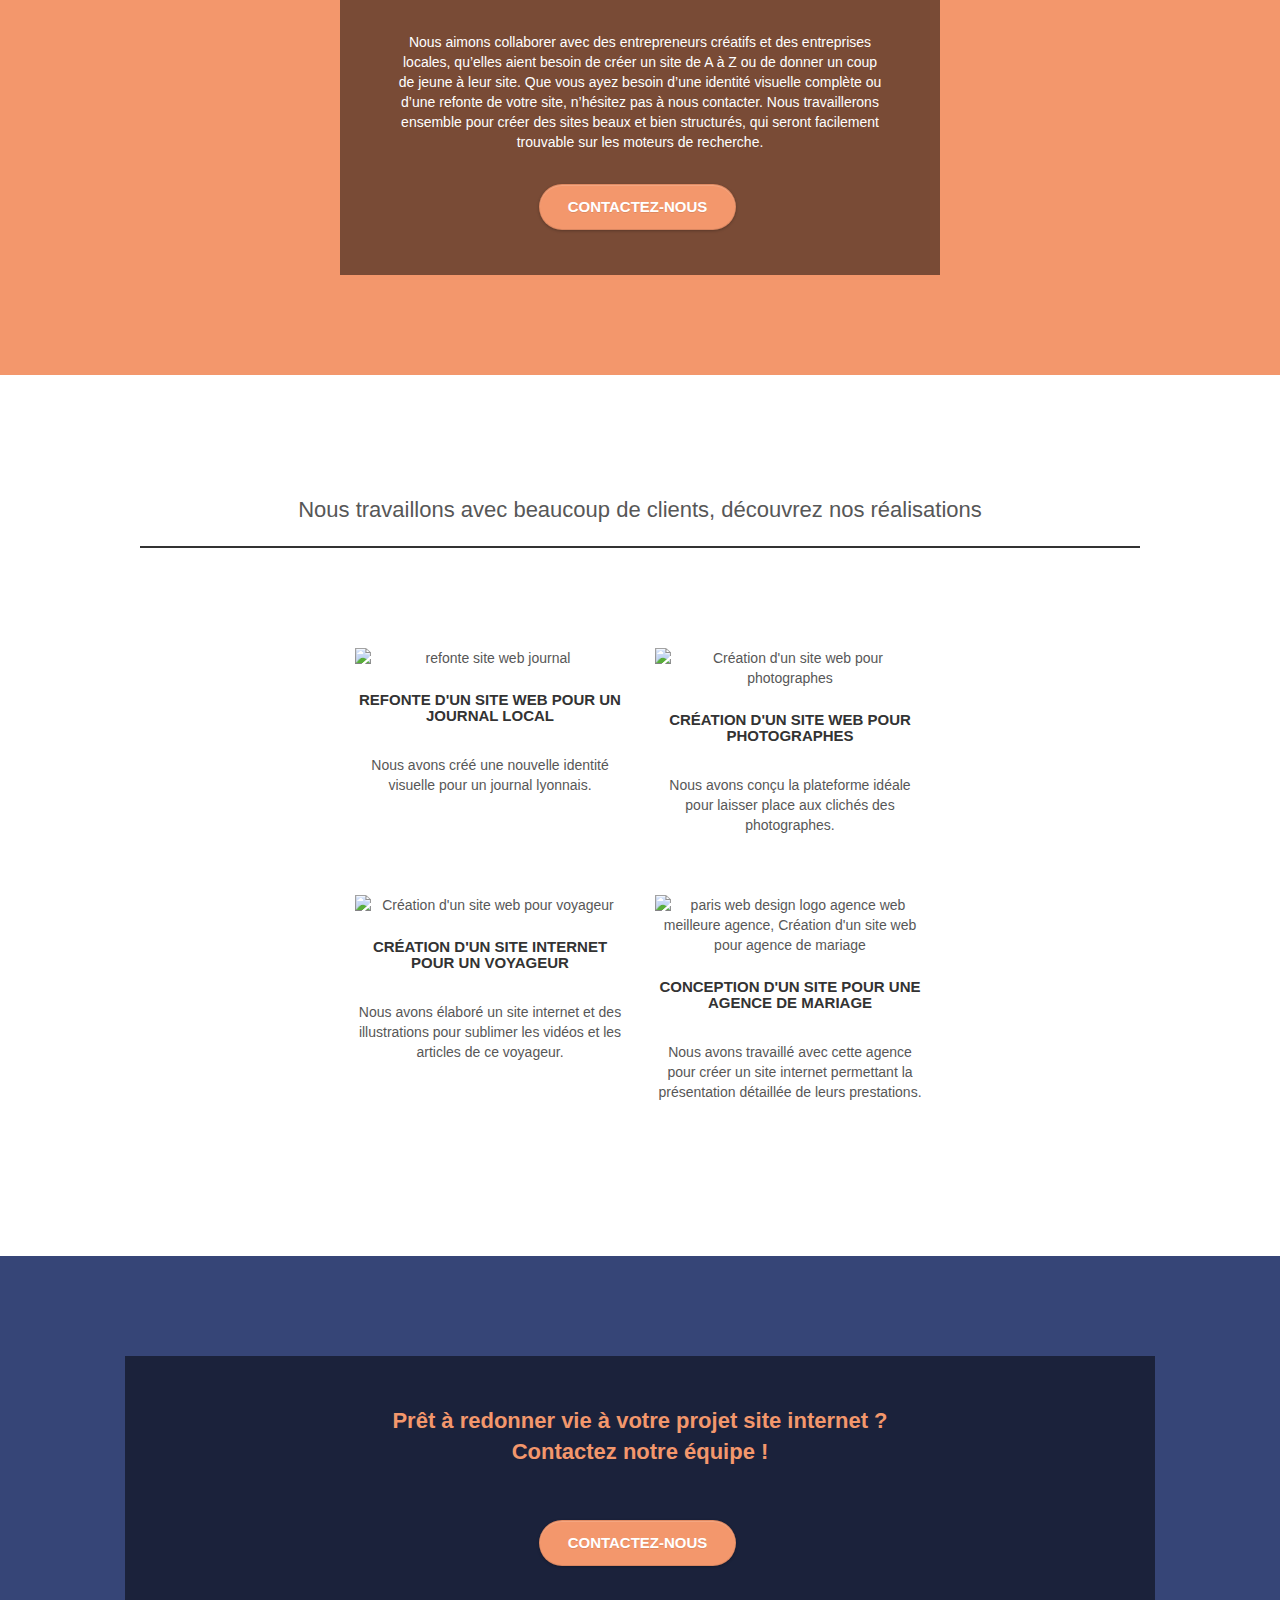
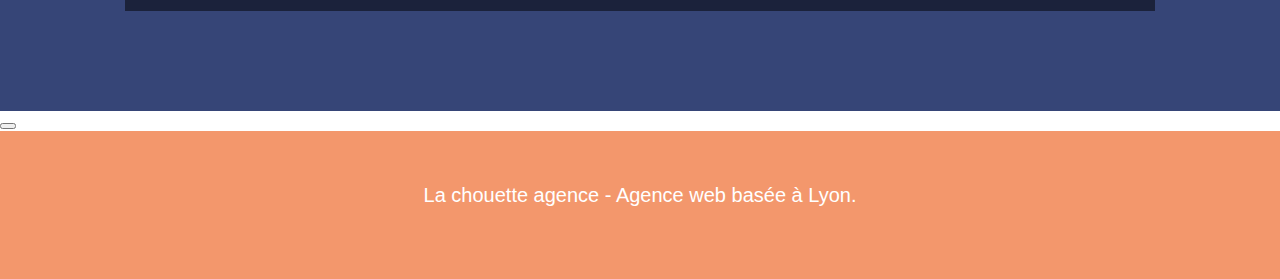
==== commit 94388360: "Update index.html" ====
--- a/index.html
+++ b/index.html
@@ -10,23 +10,22 @@
     <meta name="robots" content="index,follow">
     <meta name="Googlebot" content="index,follow">
     <meta name="google" content="nositelinkssearchbox">
-    <meta http-equiv="last-modified" content="Sun, 10 Feb 2013 14:00:46 GMT " />
-    <meta http-equiv="cache-control" content="Private" />
-    <meta http-equiv="Expires" content="600" />
+    <meta name="twitter:title" content="La chouette agence, le spécialiste en SEO et création de site web" />
 
     <title>La chouette agence: agence digitale web et internet à Lyon</title>
-    <link href="https://fonts.googleapis.com/css?family=Roboto:400,700&display=swap" rel="stylesheet">
+
+
     <link rel=”canonical” href="https://momod92.github.io/Chouette-Agence/">
     <link rel="shortcut icon" type="image/png" href="favicon.jpg">
-    <link rel="stylesheet" type="text/css" href="./css/bootstrap.min.css">
+    <link rel="stylesheet" href="./css/bootstrap.min.css">
     <link rel="stylesheet" type="text/css" href="./css/style.min.css">
 
-    <!--<link rel="stylesheet" type="text/css" href="./css/font-awesome.min.css">-->
+    <link rel="stylesheet" href="./css/font-awesome.min.css">
 
     <link rel="stylesheet" type="text/css" href="./css/et-line.min.css">
 
 
-    <script src="https://kit.fontawesome.com/f785a36f23.js" crossorigin="anonymous"></script>
+    <script src="https://kit.fontawesome.com/f785a36f23.js" defer crossorigin="anonymous"></script>
     <script src="./js/jquery-2.1.0.min.js" defer></script>
     <script src="./js/bootstrap.min.js" defer></script>
     <script src="./js/jquery.touchSwipe.min.js" defer></script>
@@ -52,7 +51,7 @@
         <header class="container bloc bgc-white l-bloc bloc-sm">
             <nav class="navbar row">
                 <div class="navbar-header">
-                    <a class="navbar-brand" href="index.html"><img itemprop="logo" src="img/la-chouette-agence.webp" alt="Le logo de la chouette agence" height="40"></a>
+                    <a class="navbar-brand" href="index.html"><img itemprop="logo" src="img/la-chouette-agence.webp" srcset="img/la-chouette-agence.webp 1x, img/la-chouette-agence.webp 2x, img/la-chouette-agence.webp 3x" alt="Le logo de la chouette agence" height="40"></a>
                     <button id="nav-toggle" type="button" class="ui-navbar-toggle navbar-toggle" data-toggle="collapse" data-target=".navbar-1">
                             <span class="sr-only">Toggle navigation</span>
                             <span class="icon-bar"></span>
@@ -112,7 +111,7 @@
                 <div class="container bloc-lg">
                     <div class="row tight-width-whitespace">
                         <div class="col-sm-12">
-                            <img src="img/logo.webp" class="center-block image-resize-mode" width="100" alt="Le logo de notre entreprise de webdesign" />
+                            <img src="img/logo.webp" srcset="img/logo.webp 1x, img/logo.webp 2x, img/logo.webp 3x" class="center-block image-resize-mode" width="100" alt="Le logo de notre entreprise de webdesign" />
                             <h1 class="text-center hero-bloc-text tc-white ">
                                 Agence de création de site internet
                             </h1>
@@ -219,7 +218,8 @@
                     </header>
                     <div class="row tight-width-whitespace portfolio-row">
                         <div class="col-sm-6">
-                            <a href="#" data-lightbox="img/site-pour-un-journal-local.webp" data-gallery-id="gallery-1" data-caption="Refonte d'un site web pour un journal local" data-frame="snapshot-lb"><img src="img/site-pour-un-journal-local.webp" alt="refonte site web journal" class="img-responsive portfolio-thumb" /></a>
+                            <a href="#" data-lightbox="img/site-pour-un-journal-local.webp" data-gallery-id="gallery-1" data-caption="Refonte d'un site web pour un journal local" data-frame="snapshot-lb"><img src="img/site-pour-un-journal-local.webp" srcset="img/site-pour-un-journal-local.webp 1x, img/site-pour-un-journal-local.webp 2x, img/site-pour-un-journal-local.webp 3x" sizes="(max-width: 350px) 300px, (max-width: 580px) 500px, 700px"
+                                    alt="refonte site web journal" class="img-responsive portfolio-thumb" /></a>
                             <h3 class="mg-md text-center">
                                 Refonte d'un site web pour un journal local
                             </h3>
@@ -228,7 +228,8 @@
                             </p>
                         </div>
                         <div class="col-sm-6">
-                            <a href="#" data-lightbox="img/site-pour-photographes.webp" data-gallery-id="gallery-1" data-caption="Création d'un site web pour photographes" data-frame="snapshot-lb"><img src="img/site-pour-photographes.webp" class="img-responsive portfolio-thumb" alt="Création d'un site web pour photographes" /></a>
+                            <a href="#" data-lightbox="img/site-pour-photographes.webp" data-gallery-id="gallery-1" data-caption="Création d'un site web pour photographes" data-frame="snapshot-lb"><img src="img/site-pour-photographes.webp" srcset="img/site-pour-photographes.webp 1x, img/site-pour-photographes.webp 2x, img/site-pour-photographes.webp 3x" class="img-responsive portfolio-thumb" sizes="(max-width: 350px) 300px, (max-width: 580px) 500px, 700px"
+                                    alt="Création d'un site web pour photographes" /></a>
                             <h3 class="mg-md text-center">
                                 Création d'un site web pour photographes
                             </h3>
@@ -239,7 +240,8 @@
                     </div>
                     <div class="row tight-width-whitespace portfolio-row">
                         <div class="col-sm-6">
-                            <a href="#" data-lightbox="img/site-pour-voyageur.webp" data-gallery-id="gallery-1" data-caption="Création d'un site internet pour un voyageur" data-frame="snapshot-lb"><img src="img/site-pour-voyageur.webp" class="img-responsive portfolio-thumb" alt="Création d'un site web pour voyageur" /></a>
+                            <a href="#" data-lightbox="img/site-pour-voyageur.webp" data-gallery-id="gallery-1" data-caption="Création d'un site internet pour un voyageur" data-frame="snapshot-lb"><img src="img/site-pour-voyageur.webp" srcset="img/site-pour-voyageur.webp 1x, img/site-pour-voyageur.webp 2x, img/site-pour-voyageur.webp 3x" sizes="(max-width: 350px) 300px, (max-width: 580px) 500px, 700px" class="img-responsive portfolio-thumb"
+                                    alt="Création d'un site web pour voyageur" /></a>
                             <h3 class="mg-md text-center">
                                 Création d'un site internet pour un voyageur
                             </h3>
@@ -248,7 +250,8 @@
                             </p>
                         </div>
                         <div class="col-sm-6">
-                            <a href="#" data-lightbox="img/site-pour-une-agence-de-mariage.webp" data-gallery-id="gallery-1" data-caption="Conception d'un site pour une agence de mariage" data-frame="snapshot-lb"><img src="img/site-pour-une-agence-de-mariage.webp" class="img-responsive portfolio-thumb" alt="paris web design logo agence web meilleure agence, Création d'un site web pour agence de mariage" /></a>
+                            <a href="#" data-lightbox="img/site-pour-une-agence-de-mariage.webp" data-gallery-id="gallery-1" data-caption="Conception d'un site pour une agence de mariage" data-frame="snapshot-lb"><img src="img/site-pour-une-agence-de-mariage.webp" srcset="img/site-pour-une-agence-de-mariage.webp 1x, img/site-pour-une-agence-de-mariage.webp 2x, img/site-pour-une-agence-de-mariage.webp 3x" sizes="(max-width: 350px) 300px, (max-width: 580px) 500px, 700px"
+                                    class="img-responsive portfolio-thumb" alt="paris web design logo agence web meilleure agence, Création d'un site web pour agence de mariage" /></a>
                             <h3 class="mg-md text-center">
                                 Conception d'un site pour une agence de mariage
                             </h3>
--- a/css/style.min.css
+++ b/css/style.min.css
@@ -1,15 +1,15 @@
 @font-face {
     font-family: et-line;
-    src: url(fonts/et-line.eot);
-    src: url(fonts/et-line.eot?#iefix) format('embedded-opentype'), url(fonts/et-line.woff) format('woff'), url(fonts/et-line.ttf) format('truetype'), url(fonts/et-line.svg#et-line) format('svg');
+    src: url(https://momod92.github.io/Chouette-Agence/css/fonts/et-line.eot);
+    src: url(https://momod92.github.io/Chouette-Agence/css/fonts/et-line.eot?#iefix) format('embedded-opentype'), url(https://momod92.github.io/Chouette-Agence/css/fonts/et-line.svg#et-line) format('svg');
     font-weight: 400;
     font-style: normal;
-    font-display: swap;
+    font-display: swap
 }
 
 .et-icon-browser,
-.et-icon-presentation,
-.et-icon-edit {
+.et-icon-edit,
+.et-icon-presentation {
     font-family: et-line;
     font-style: normal;
     font-weight: 400;
@@ -36,7 +36,7 @@
 body {
     margin: 0;
     padding: 0;
-    background: #FFF;
+    background: #fff;
     overflow-x: hidden;
     -webkit-font-smoothing: antialiased;
     -moz-osx-font-smoothing: grayscale
@@ -45,7 +45,7 @@
 a,
 button {
     transition: all .3s ease-in-out;
-    outline: none!important
+    outline: 0
 }
 
 a:hover {
@@ -67,7 +67,7 @@
 
 #nav-bar a:hover {
     border-bottom: 2px solid #000;
-    color: #FFF
+    color: #fff
 }
 
 .icone {
@@ -82,15 +82,6 @@
 .texte span {
     display: block;
     font-size: .7em
-}
-
-#page-loading-blocs-notifaction {
-    position: fixed;
-    top: 0;
-    bottom: 0;
-    width: 100%;
-    z-index: 100000;
-    background: #fff url("img/pageload-spinner.gif") no-repeat center center
 }
 
 .bloc {
@@ -122,20 +113,18 @@
     padding: 20px 50px
 }
 
+.bg-b-edge,
+.bg-br-edge,
 .bg-center,
 .bg-l-edge,
 .bg-r-edge,
+.bg-repeat,
 .bg-t-edge,
-.bg-b-edge,
-.bg-tl-edge,
-.bg-bl-edge,
-.bg-tr-edge,
-.bg-br-edge,
-.bg-repeat {
-    -webkit-background-size: auto!important;
-    -moz-background-size: auto!important;
-    -o-background-size: auto!important;
-    background-size: auto!important
+.bg-tr-edge {
+    -webkit-background-size: auto;
+    -moz-background-size: auto;
+    -o-background-size: auto;
+    background-size: auto
 }
 
 .bg-repeat {
@@ -157,7 +146,7 @@
 }
 
 .texture-paper::before {
-    background: url("../img/texture-paper.webp");
+    background: url(https://momod92.github.io/Chouette-Agence/img/texture-paper.webp);
     background-size: 280px 280px
 }
 
@@ -167,31 +156,14 @@
 
 .d-bloc {
     color: rgba(255, 255, 255, .7)
-}
-
-.d-bloc button:hover {
-    color: rgba(255, 255, 255, .9)
-}
-
-.d-bloc .icon-round,
-.d-bloc .icon-square,
-.d-bloc .icon-rounded,
-.d-bloc .icon-semi-rounded-a,
-.d-bloc .icon-semi-rounded-b {
-    border-color: rgba(255, 255, 255, .9)
-}
-
-.d-bloc .divider-h span {
-    border-color: rgba(255, 255, 255, .2)
 }
 
 .d-bloc .a-btn,
 .d-bloc .navbar a,
 .d-bloc .navbar-brand,
+.d-bloc a .icon-lg,
+.d-bloc a .icon-md,
 .d-bloc a .icon-sm,
-.d-bloc a .icon-md,
-.d-bloc a .icon-lg,
-.d-bloc a .icon-xl,
 .d-bloc h1 a,
 .d-bloc h2 a,
 .d-bloc h3 a,
@@ -205,10 +177,9 @@
 .d-bloc .a-btn:hover,
 .d-bloc .navbar a:hover,
 .d-bloc .navbar-brand:hover,
+.d-bloc a:hover .icon-lg,
+.d-bloc a:hover .icon-md,
 .d-bloc a:hover .icon-sm,
-.d-bloc a:hover .icon-md,
-.d-bloc a:hover .icon-lg,
-.d-bloc a:hover .icon-xl,
 .d-bloc h1 a:hover,
 .d-bloc h2 a:hover,
 .d-bloc h3 a:hover,
@@ -219,77 +190,20 @@
     color: rgba(255, 255, 255, 1)
 }
 
-.d-bloc .navbar-toggle .icon-bar {
-    background: rgba(255, 255, 255, 1)
-}
-
-.d-bloc .btn-wire,
-.d-bloc .btn-wire:hover {
-    color: rgba(255, 255, 255, 1);
-    border-color: rgba(255, 255, 255, 1)
-}
-
-.d-bloc .panel {
-    color: rgba(0, 0, 0, .5)
-}
-
-.d-bloc .panel button:hover {
-    color: rgba(0, 0, 0, .7)
-}
-
-.d-bloc .panel icon {
-    border-color: rgba(0, 0, 0, .7)
-}
-
-.d-bloc .panel .divider-h span {
-    border-color: rgba(0, 0, 0, .1)
-}
-
-.d-bloc .panel .a-btn {
-    color: rgba(0, 0, 0, .6)
-}
-
-.d-bloc .panel .a-btn:hover {
-    color: rgba(0, 0, 0, 1)
-}
-
-.d-bloc .panel .btn-wire,
-.d-bloc .panel .btn-wire:hover {
-    color: rgba(0, 0, 0, .7);
-    border-color: rgba(0, 0, 0, .3)
-}
-
-.d-bloc .panel,
 .l-bloc {
     color: rgba(0, 0, 0, .5)
 }
 
-.d-bloc .panel button:hover,
 .l-bloc button:hover {
     color: rgba(0, 0, 0, .7)
 }
 
-.l-bloc .icon-round,
-.l-bloc .icon-square,
-.l-bloc .icon-rounded,
-.l-bloc .icon-semi-rounded-a,
-.l-bloc .icon-semi-rounded-b {
-    border-color: rgba(0, 0, 0, .7)
-}
-
-.d-bloc .panel .divider-h span,
-.l-bloc .divider-h span {
-    border-color: rgba(0, 0, 0, .1)
-}
-
-.d-bloc .panel .a-btn,
 .l-bloc .a-btn,
 .l-bloc .navbar a,
 .l-bloc .navbar-brand,
+.l-bloc a .icon-lg,
+.l-bloc a .icon-md,
 .l-bloc a .icon-sm,
-.l-bloc a .icon-md,
-.l-bloc a .icon-lg,
-.l-bloc a .icon-xl,
 .l-bloc h1 a,
 .l-bloc h2 a,
 .l-bloc h3 a,
@@ -300,14 +214,12 @@
     color: rgba(0, 0, 0, .6)
 }
 
-.d-bloc .panel .a-btn:hover,
 .l-bloc .a-btn:hover,
 .l-bloc .navbar a:hover,
 .l-bloc .navbar-brand:hover,
+.l-bloc a:hover .icon-lg,
+.l-bloc a:hover .icon-md,
 .l-bloc a:hover .icon-sm,
-.l-bloc a:hover .icon-md,
-.l-bloc a:hover .icon-lg,
-.l-bloc a:hover .icon-xl,
 .l-bloc h1 a:hover,
 .l-bloc h2 a:hover,
 .l-bloc h3 a:hover,
@@ -322,14 +234,6 @@
     color: rgba(0, 0, 0, .6)
 }
 
-.d-bloc .panel .btn-wire,
-.d-bloc .panel .btn-wire:hover,
-.l-bloc .btn-wire,
-.l-bloc .btn-wire:hover {
-    color: rgba(0, 0, 0, .7);
-    border-color: rgba(0, 0, 0, .3)
-}
-
 .voffset {
     margin-top: 30px
 }
@@ -343,8 +247,8 @@
     margin-left: 0
 }
 
-.row.row-no-gutters>[class^="col-"],
-.row.row-no-gutters>[class*=" col-"] {
+.row.row-no-gutters>[class*=" col-"],
+.row.row-no-gutters>[class^=col-] {
     padding-right: 0;
     padding-left: 0
 }
@@ -362,7 +266,7 @@
     height: auto;
     padding: 3px 15px;
     font-size: 25px;
-    font-weight: normal;
+    font-weight: 400;
     font-weight: 600;
     line-height: 44px
 }
@@ -375,10 +279,6 @@
 
 .navbar-brand img[src$=svg] {
     min-width: 100px
-}
-
-.nav-center .navbar-brand img {
-    margin: 0
 }
 
 .navbar .nav {
@@ -394,17 +294,13 @@
     margin: 0
 }
 
-.navbar-nav .open .dropdown-menu>a {
-    text-align: inherit
-}
-
 .navbar-toggle {
     margin: 10px 10px 0 0;
     border: 0
 }
 
 .navbar-toggle:hover {
-    background: transparent!important
+    background: 0 0
 }
 
 .navbar-toggle .icon-bar {
@@ -412,17 +308,6 @@
     width: 26px
 }
 
-.nav-invert .navbar .nav {
-    float: left
-}
-
-.nav-invert .navbar-header,
-.nav-invert .navbar-brand {
-    float: right;
-    position: relative;
-    z-index: 2
-}
-
 .title-fw {
     border-bottom: 2px solid #333
 }
@@ -433,9 +318,8 @@
 }
 
 .bloc-p-def,
-.activities,
-.title-ft,
-.contact {
+.contact,
+.title-ft {
     font-size: 20px
 }
 
@@ -444,10 +328,10 @@
 }
 
 .title-fb {
-    border-bottom: 2px solid #f3976c!important
-}
-
-@media(min-width:768px) {
+    border-bottom: 2px solid #f3976c
+}
+
+@media (min-width:768px) {
     .site-navigation {
         position: absolute;
         top: 50%;
@@ -455,75 +339,18 @@
         transform: translate(0, -50%);
         -webkit-transform: translateY(-50%)
     }
-    .nav .dropdown-menu a,
-    .nav .dropdown-menu a:hover {
-        color: #484848
-    }
-    .nav-invert .site-navigation {
-        left: 0;
-        right: 0
-    }
-    .nav-center {
-        text-align: center
-    }
-    .nav-center .navbar-header {
-        width: 100%
-    }
-    .nav-center .navbar-header,
-    .nav-center .navbar-brand,
-    .nav-center .nav>a {
-        float: none;
-        display: inline-block
-    }
-    .nav-center .site-navigation {
-        position: relative;
-        width: 100%;
-        right: 0;
-        margin-right: 0;
-        margin-top: 20px
-    }
-    .nav-center.mini-nav .navbar-toggle {
-        float: none;
-        margin: 10px auto 0
-    }
 }
 
 .nav.dropdown a {
-    background: none!important;
+    background: 0 0;
     display: block;
     padding: 14px 15px
-}
-
-nav .caret {
-    margin: 0 5px
-}
-
-.dropdown-menu .dropdown-menu {
-    top: -8px;
-    left: 100%
-}
-
-.dropdown-menu .dropmenu-flow-right {
-    top: 100%;
-    left: 0;
-    margin-left: -1px;
-    border-top-left-radius: 0;
-    border-top-right-radius: 0
-}
-
-.dropdown-menu .dropdown span {
-    border: 4px solid black;
-    border-top-color: transparent;
-    border-right-color: transparent;
-    border-bottom-color: transparent;
-    margin: 6px -5px 0 0!important;
-    float: right
 }
 
 .mg-md {
     margin-top: 10px;
     margin-bottom: 30px;
-    font-weight: bold
+    font-weight: 700
 }
 
 .mg-lg {
@@ -536,19 +363,15 @@
     margin: 0 5px 5px 0
 }
 
-.btn.pull-right {
-    margin: 0 0 5px 5px
-}
-
 .btn-d,
-.btn-d:hover,
-.btn-d:focus {
-    color: #FFF;
+.btn-d:focus,
+.btn-d:hover {
+    color: #fff;
     background: rgba(0, 0, 0, .3)
 }
 
 button {
-    outline: none!important
+    outline: 0
 }
 
 .btn-rd {
@@ -563,38 +386,15 @@
 }
 
 .icon-md {
-    font-size: 30px!important
+    font-size: 30px
 }
 
 .icon-lg {
-    font-size: 60px!important
+    font-size: 60px
 }
 
 .sm-shadow {
     text-shadow: 0 1px 2px rgba(0, 0, 0, .3)
-}
-
-.panel-sq,
-.panel-sq .panel-heading,
-.panel-sq .panel-footer {
-    border-radius: 0
-}
-
-.panel-rd {
-    border-radius: 30px
-}
-
-.panel-rd .panel-heading {
-    border-radius: 29px 29px 0 0
-}
-
-.panel-rd .panel-footer {
-    border-radius: 0 0 29px 29px
-}
-
-.form-control {
-    border-color: rgba(0, 0, 0, .1);
-    box-shadow: none
 }
 
 .scrollToTop {
@@ -612,11 +412,6 @@
     margin-top: 6px
 }
 
-.showScrollTop {
-    font-size: 14px;
-    opacity: 1
-}
-
 a[data-lightbox] {
     position: relative;
     display: block;
@@ -625,14 +420,14 @@
 
 a[data-lightbox]:hover::before {
     content: "+";
-    font-family: "HelveticaNeue-Light", "Helvetica Neue Light", "Helvetica Neue", Helvetica, Arial;
+    font-family: HelveticaNeue-Light, "Helvetica Neue Light", "Helvetica Neue", Helvetica, Arial;
     font-size: 32px;
     width: 50px;
     height: 50px;
     margin-left: -25px;
     border-radius: 50%;
     background: rgba(0, 0, 0, .6);
-    color: #FFF;
+    color: #fff;
     font-weight: 100;
     z-index: 1;
     position: absolute;
@@ -647,25 +442,9 @@
     animation-fill-mode: none
 }
 
-#lightbox-modal {
-    display: flex;
-    align-items: center
-}
-
-#lightbox-modal .modal-dialog {
-    width: 90%;
-    max-width: 900px;
-    margin: 0 auto 0
-}
-
-#lightbox-modal .modal-dialog img {
-    max-height: 90vh;
-    margin: 0 auto
-}
-
 .lightbox-caption {
     padding: 20px;
-    color: #FFF;
+    color: #fff;
     background: rgba(0, 0, 0, .5);
     position: absolute;
     left: 15px;
@@ -673,72 +452,25 @@
     bottom: 5px
 }
 
-.close-lightbox {
-    color: #FFF;
-    font-size: 30px;
-    position: absolute;
-    top: 20px;
-    right: 20px;
-    z-index: 20;
-    background: rgba(0, 0, 0, .5);
-    border: 0;
-    line-height: 30px;
-    padding: 0 9px 5px;
-    opacity: .3
-}
-
-.close-lightbox:hover,
-.next-lightbox:hover,
-.prev-lightbox:hover {
-    opacity: 1.0;
-    color: #FFF
-}
-
-.next-lightbox,
-.prev-lightbox {
-    font-size: 20px;
-    color: rgba(255, 255, 255, .9);
-    background: rgba(0, 0, 0, .5);
-    transition: all .2s ease-in-out;
-    position: absolute;
-    top: 45%;
-    z-index: 1;
-    opacity: .4
-}
-
-.next-lightbox {
-    padding: 6px 8px 1px 13px;
-    right: 25px
-}
-
-.prev-lightbox {
-    padding: 6px 13px 1px 10px;
-    left: 25px
-}
-
-.snapshot-lb .modal-body {
-    padding-bottom: 45px
-}
-
 .snapshot-lb .lightbox-caption {
     padding: 0;
     color: rgba(0, 0, 0, .5);
     background: 0
 }
 
+.btn,
+a,
 h1,
 h2,
 h3,
 h4,
 h5,
 h6,
-p,
 label,
-.btn,
-a {
-    font-family: "helvetica";
+p {
+    font-family: helvetica;
     font-weight: 400;
-    color: #575757!important
+    color: #575757
 }
 
 .container {
@@ -747,26 +479,12 @@
 
 .hero-bloc-text {
     font-size: 40px;
-    font-weight: bold;
-    text-shadow: 1px 1px 1px black
-}
-
-.hero-bloc-text-sub {
-    font-size: 36px
+    font-weight: 700;
+    text-shadow: 1px 1px 1px #000
 }
 
 .text-center {
     text-align: center
-}
-
-.statement-bloc-text {
-    line-height: 26px;
-    font-style: italic;
-    font-size: 20px;
-    text-align: center;
-    font-weight: lighter;
-    max-width: 520px;
-    margin: auto auto auto auto
 }
 
 p {
@@ -785,7 +503,7 @@
 
 .cta-hero {
     margin-top: 22px;
-    color: #fff!important;
+    color: #fff;
     text-transform: uppercase;
     padding: 12px 28px 12px 28px;
     font-size: 15px;
@@ -806,7 +524,7 @@
     font-size: 15px;
     text-transform: uppercase;
     font-weight: 700;
-    color: #333!important
+    color: #333
 }
 
 .med-width-whitespace {
@@ -816,11 +534,11 @@
 }
 
 h1 {
-    color: #333!important
+    color: #333
 }
 
 h4 {
-    color: #333!important
+    color: #333
 }
 
 .icons {
@@ -829,11 +547,12 @@
 }
 
 .white {
-    color: #fff!important
+    color: #fff
 }
 
 .portfolio-thumb {
-    margin-bottom: 24px
+    margin-bottom: 24px;
+    width: 100%
 }
 
 .portfolio-row {
@@ -841,18 +560,9 @@
     margin-top: 50px
 }
 
-.avatar {
-    box-shadow: 0 4px 9px rgba(0, 0, 0, 0.3)
-}
-
 .black-background {
-    background: rgba(0, 0, 0, 0.5);
+    background: rgba(0, 0, 0, .5);
     padding: 40px 40px 40px 40px
-}
-
-.bold-link {
-    font-weight: 900;
-    text-decoration: underline!important
 }
 
 .bgc-white {
@@ -868,63 +578,40 @@
 }
 
 .tc-white {
-    color: #f3976c!important
+    color: #f3976c
 }
 
 .btn-atomic-tangerine {
     background: #f3976c;
-    color: #fff!important
+    color: #fff
 }
 
 .btn-atomic-tangerine:hover {
-    background: #c27956!important;
-    color: #fff!important
-}
-
-.ltc-white {
-    color: #fff!important
-}
-
-.ltc-white:hover {
-    color: #ccc!important
-}
-
-.ltc-atomic-tangerine {
-    color: #f3976c!important
-}
-
-.ltc-atomic-tangerine:hover {
-    color: #c27956!important
+    background: #c27956;
+    color: #fff
 }
 
 .icon-dark-slate-blue {
-    color: #364577!important;
-    border-color: #364577!important
+    color: #364577;
+    border-color: #364577
 }
 
 .bg-banniere {
-    background-image: url("../img/la-chouette-agence-banniere.webp")
+    background-image: url(https://momod92.github.io/Chouette-Agence/img/la-chouette-agence-banniere.webp)
 }
 
 .bg-presentation {
-    background-image: url("../img/image-de-presentation.webp")
-}
-
-@media(max-width:1024px) {
+    background-image: url(https://momod92.github.io/Chouette-Agence/img/image-de-presentation.webp)
+}
+
+@media (max-width:1024px) {
     .bloc {
         padding-left: 20px;
         padding-right: 20px
     }
-    .bloc.full-width-bloc,
-    .bloc-tile-2.full-width-bloc .container,
-    .bloc-tile-3.full-width-bloc .container,
-    .bloc-tile-4.full-width-bloc .container {
-        padding-left: 0;
-        padding-right: 0
-    }
-}
-
-@media(max-width:992px) and (min-width:768px) {
+}
+
+@media (max-width:992px) and (min-width:768px) {
     .navbar .nav {
         max-width: 80%
     }
@@ -945,15 +632,15 @@
     }
 }
 
-@media(max-width:991px) {
+@media (max-width:991px) {
     .container {
         width: 100%
     }
     .b-parallax {
         background-attachment: scroll
     }
-    .page-container,
-    #hero-bloc {
+    #hero-bloc,
+    .page-container {
         overflow-x: hidden;
         position: relative
     }
@@ -961,20 +648,9 @@
         padding-left: constant(safe-area-inset-left);
         padding-right: constant(safe-area-inset-right)
     }
-    .bloc-group,
-    .bloc-group .bloc {
-        display: block;
-        width: 100%
-    }
-    .bloc-fill-screen .fill-bloc-top-edge,
-    .bloc-fill-screen .fill-bloc-bottom-edge {
-        padding: 0 20px;
-        padding-left: constant(safe-area-inset-left);
-        padding-right: constant(safe-area-inset-right)
-    }
-}
-
-@media(max-width:767px) {
+}
+
+@media (max-width:767px) {
     .page-container {
         overflow-x: hidden;
         position: relative
@@ -985,10 +661,9 @@
     h4,
     h5,
     h6,
-    p,
-    #disqus_thread {
-        padding-left: 10px!important;
-        padding-right: 10px!important
+    p {
+        padding-left: 10px;
+        padding-right: 10px
     }
     .b-parallax {
         background-attachment: scroll
@@ -996,7 +671,7 @@
     .navbar .nav {
         padding-top: 0;
         border-top: 1px solid rgba(0, 0, 0, .2);
-        float: none!important
+        float: none
     }
     .navbar.row {
         margin-left: 0;
@@ -1008,14 +683,6 @@
         -webkit-transform: none;
         -ms-transform: none
     }
-    .dropdown .dropdown a .caret {
-        float: none;
-        margin: 5px 0 0 10px!important;
-        border: 4px solid black;
-        border-bottom-color: transparent;
-        border-right-color: transparent;
-        border-left-color: transparent
-    }
     #hero-bloc .navbar .nav {
         background: rgba(0, 0, 0, .8)
     }
@@ -1039,42 +706,21 @@
         max-height: 40px;
         width: auto
     }
-    .nav-invert .navbar-header {
-        float: none;
-        width: 100%
-    }
-    .nav-invert .navbar-toggle {
-        float: left;
-        margin-left: 10px
-    }
     .bloc {
         padding-left: 0;
         padding-right: 0
     }
-    .bloc-xxl,
-    .bloc-xl,
     .bloc-lg {
         padding: 40px 0
     }
-    .bloc-sm,
-    .bloc-md {
+    .bloc-md,
+    .bloc-sm {
         padding-left: 0;
         padding-right: 0
     }
-    .bloc-tile-2 .container,
-    .bloc-tile-3 .container,
-    .bloc-tile-4 .container,
-    .bloc-fill-screen .fill-bloc-top-edge,
-    .bloc-fill-screen .fill-bloc-bottom-edge {
-        padding-left: 0;
-        padding-right: 0
-    }
     .a-block {
         padding: 0 10px
     }
-    .btn-dwn {
-        display: none
-    }
     .voffset {
         margin-top: 5px
     }
@@ -1084,33 +730,11 @@
     .voffset-lg {
         margin-top: 30px
     }
-    form {
-        padding: 5px
-    }
-    .close-lightbox {
-        display: inline-block
-    }
-    .blocsapp-device-iphone5 {
-        background-size: 216px 425px;
-        padding-top: 60px;
-        width: 216px;
-        height: 425px
-    }
-    .blocsapp-device-iphone5 img {
-        width: 180px;
-        height: 320px
-    }
-}
-
-@media(max-width:400px) {
+}
+
+@media (max-width:400px) {
     .bloc {
         padding-left: 0;
         padding-right: 0
     }
-}
-
-@media(max-width:767px) {
-    .bloc-mob-center-text {
-        text-align: center
-    }
 }